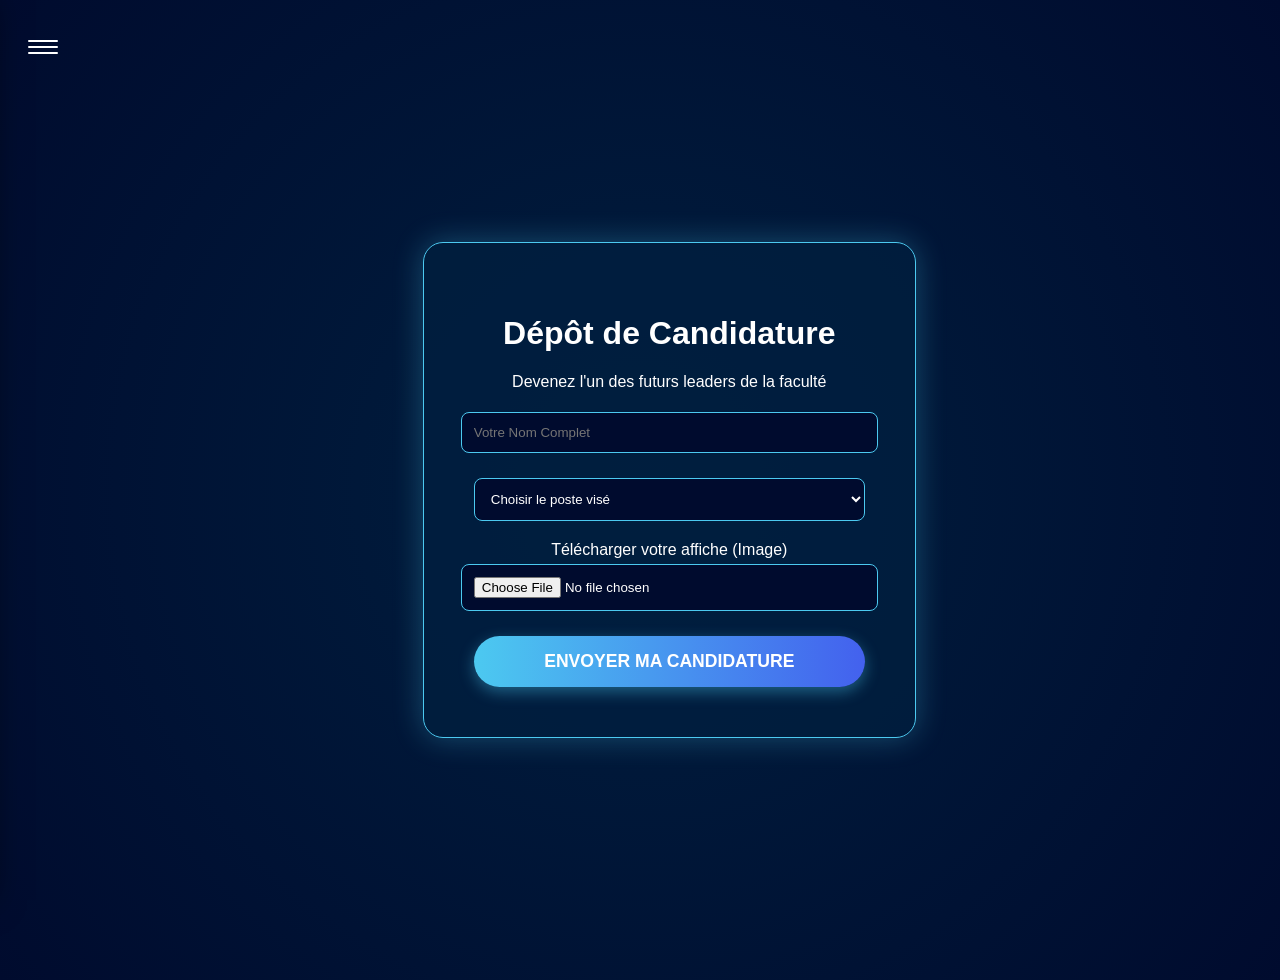
==== candidature.html @ 85ad514e "Add files via upload" ====
<!DOCTYPE html>
<html lang="en">
<head>
    <meta charset="UTF-8">
    <meta name="viewport" content="width=device-width, initial-scale=1.0">
    <link rel="stylesheet" href="style.css">
    <title>Document</title>
</head>
<body class="page-candidature">
    <!-- Bouton Burger -->
    <div id="burger-icon" class="fade-loop" onclick="toggleMenu()">
        <span></span>
        <span></span>
        <span></span>
    </div>

    <!-- Menu latéral -->
    <nav id="side-nav">
        <div class="nav-header">E-VOTE FASI</div>
        <ul>
            <li><a href="index.html">Accueil</a></li>
            <li><a href="vote.html">Voter</a></li>
            <li><a href="propagande.html">Propagande</a></li>
            <li><a href="communique.html">Communiqué</a></li>
            <li><a href="candidature.html">Candidature</a></li>
        </ul>
    </nav>
    <main class="hero-section welcome-section">
        <!-- Formulaire de candidature -->
        <div class="form-container fade-loop">
            <h1>Dépôt de Candidature</h1>
            <p class="fasi-subtitle">Devenez l'un des futurs leaders de la faculté</p>

            <form id="candidateForm">
                <div class="input-group">
                    <input type="text" id="nom" placeholder="Votre Nom Complet" required>
                </div>
                
                <div class="input-group">
                    <select id="poste" required>
                        <option value="" disabled selected>Choisir le poste visé</option>
                        <option value="CP">Chef de Promotion (CP)</option>
                        <option value="CPA">Chef de Promotion Adjoint (CPA)</option>
                        <option value="Prefac">Président Facultaire (Prefac)</option>
                        <option value="Aumonier">Aumônier</option>
                    </select>
                </div>

                <div class="input-group">
                    <label for="photo">Télécharger votre affiche (Image)</label>
                    <input type="file" id="photo" accept="image/*" required>
                </div>

                <button type="submit" class="btn-submit">ENVOYER MA CANDIDATURE</button>
            </form>
        </div>
    </main>

    <script src="script.js"></script>
</body>
</html>
---- style.css ----
body {
    font-family: Arial, sans-serif;
    background: #000133;
}
/* Fleche retour*/
.btn-retour-global{
    position: fixed;
    top: 20px;
    left: 20px;
    z-index: 2000;
    display: flex;
    align-items: center;
    gap: 10px;
    padding: 10px 20px;
    background: none;
    backdrop-filter: blur(5px);
    border:none;
    border-radius: 30px;
    color: white;
    text-decoration: none;
    font-weight: bold;
    transition: 0.3s;
    cursor: pointer;
}
.btn-retour-global:hover{
   opacity: 1;
   transform: translateX(-5px);
}
.fleche{
    font-size: 20px;
}
/* menu-burger */
#side-nav{
    position: fixed;
    top: 0;
    left: -300px;
    width: 280px;
    height: 100%;
    background:rgba(255, 255, 225, 0.05);
    backdrop-filter: blur(15px);
    border-right: 1px solid rgba(0, 153, 255, 0.3);
    z-index: 10000;
    transition: 0.4s cubic-bezier(0.4,0,0.2,1);
    box-shadow: 10px 0 30px rgba(0, 0, 0, 0.5);
}
#side-nav.active{
    left: 0;
}
.nav-header{
    padding: 30px 20px;
    font-size: 1.4rem;
    font-weight: bold;
    color: #0099ff;
    display: flex;
    justify-content: space-between;
    align-items: center;
    border-bottom: 1px solid rgba(255, 255, 255, 0.5);
}
.close-menu{
    font-size: 30px;
    cursor: pointer;
    color: white;
}
#side-nav ul{
    list-style: none;
    padding: 20px 0;
}
#side-nav ul li a{
    display: block;
    padding: 15px 25px;
    color: white;
    text-decoration: none;
    font-size: 1.1rem;
    transition: 0.3;
    border-left: 4px solid transparent;
}
#side-nav ul li a:hover{
    background: rgba(0, 153, 255, 0.15);
    color: #0099ff;
    border-left: 4px solid #0099ff;
    padding-left: 35px;
}
#burger-icon{
    position: fixed;
    top: 20px;
    left: 20px;
    cursor: pointer;
    z-index: 9000;
    background: none;
    padding: 8px;
    border-radius: 8px;
    display: flex;
    flex-direction: column;
    justify-content: center;
    gap: 4px;
    width: 38px;
    height: 38px;
}
#burger-icon span{
    display: block;
    width: 30px;
    height: 2px;
    background-color: white;
    border-radius: 10px;
    transition: 0.3s;
}

h1 {
    
    text-align: center;
}

p {
    color: white;
    text-align: center;
}

h2 {
    color: white;
    text-align: center;
}

h3 {
    color: white;
    text-align: center;
}

h4 {
    color: white;
    text-align: center;
}
.navigation-container{
    display: flex;
    justify-content: center;
    align-items: center;
    width: 100%;
    margin-top: 50px;
    gap: 20px;
}
.category-wrapper{
    width: 350px;
    margin: 0 auto;
    overflow: hidden;
    display: block;
}
.category-menu{
    display: flex;
    gap: 15px;
    overflow-x: auto;
    scroll-behavior: smooth;
    padding: 20px;
    white-space: nowrap;
    padding: 10px;
    scrollbar-width: none;
    justify-content: flex-start;
}
.category-menu::-webkit-scrollbar{
    display: none;
}
.nav-btn{
    background-color: rgba(255, 255, 255, 0.1);
    backdrop-filter: blur(5px);
    color: white;
    border: 1px solid rgba(0, 153,255, 0.5);
    text-decoration: none;
    padding: 12px 35px;
    border-radius: 50px;
    font-weight: bold;
    white-space: nowrap;
    transition: 0.3s ease;
    cursor: pointer;
    
}
.nav-btn:hover{
    background: rgba(0, 153, 255, 0.3);
    border-color: #0099ff;
    transform: scale(1.05);
}

.arrow-btn{
    background: rgba(255, 255, 255, 0.1);
    border: 2px solid rgba(0, 153, 255, 0.5);
    backdrop-filter: blur(5px);
    color: white;
    width: 50px;
    height: 50px;
    aspect-ratio: 1/1;
    border-radius: 50%;
    display: flex;
    justify-content: center;
    align-items: center;
    font-size: 20px;
    font-weight: bold;
    cursor: pointer;
   transition: 0.3s ease;
   box-shadow: 0 4px 15px rgba(0, 153, 255, 0.2);
}
.arrow-btn:hover{
    background: rgba(0, 153, 255, 0.3);
    border-color: #0099ff;
    transform: scale(1.1);
    box-shadow: 0 0 20px rgba(0, 153, 255, 0.5);
}

.container {
    width: 80%;
    margin: auto;
    overflow: hidden;
    position: relative;
    justify-content: center;
    
}
.slider {
    display: flex;
    transition: transform 0.4 ease-in-out;
   
}

.grid-container {
    display: flex;
    flex-wrap: wrap;
    justify-content: center;
    gap: 200px;
    padding: 10px;
    align-items: flex-start;
}

.card {
    background: rgba(255, 255, 255, 0.1);
    border-radius: 10px rgba(0, 0, 0, 0.1);
    width: 250px;
    padding: 15px;
    box-shadow: 0 2px 8px rgb(1, 193, 252);
    border: 1px solid rgba(1, 193, 252, 0.3);
    position: relative;
    
}

.card img {
    width: 100%;
    border-radius: 10px;
}
@media (max-width:768px){
    .grid-container{
        flex-direction: column;
        align-items: center;
        gap: 30px;
    }
    .card{
        width: 250px;
    }
}
button {
    flex: 0 0 auto;
    background: linear-gradient(45deg, #0044cc, #0099ff);
    color: white;
    border: none;
    border-radius: 25px;
    padding: 12px 20px;
    font-size: 16px;
    cursor: pointer;
    transition: 0.3s;
    min-width: 140px;
    text-align: center;
 }

 a {
    text-decoration: none;
    color: white;
}
.btn-envoyer{
    margin-top: 20px;
    width: 80%;
    padding: 12px;
    background-color: #0099ff;
    border: none;
    border-radius: 25px;
    color: white;
    font-weight: bold;
    cursor: pointer;
    box-shadow: 0 4px 15px rgba(0, 153, 255, 0.3);
}

/* Fond noir transparent qui couvre tout l'écran formulaire*/
.modal-overly {
    position: fixed;
    top: 0;
    left: 0;
    width: 100%;
    height: 100%;
    background-color: rgba(0, 0, 0, 0.8); /* Noir transparent */
    display: flex;
    justify-content: center;
    align-items: center;
    z-index:10000; /* Toujours au-dessus */
}

/* La boîte blanche (ou sombre) au centre */
.modal-content {
    background: rgba(28, 28, 28, 0.4); 
    backdrop-filter: blur(10px);
    margin: auto;
    padding: 30px;
    border-radius: 15px;
    width: 90%;
    max-width: 400px;
    display: flex;
    position: relative;
    flex-direction: column;
    align-items: center;
    text-align: center;
    border: 2px solid #0099ff; /* Bordure bleue comme tes boutons */
    box-shadow: 0 0 20px rgba(0, 153, 255, 0.5);
    
}
.input-group{
    width: 100%;
    display: flex;
    flex-direction: column;
    align-items: center;
}
.input-group input{
    width: 90%;
    margin: 5px 0;
    padding: 12px;
    border-radius: 100px;
    border: 1px solid rgba(0, 153, 255, 0.5);
    background: rgba(255,255, 255, 0.05);
    color: white;
    outline: none;
}

/* Bouton fermer (la petite croix) */
.close-btn {
    position: absolute;
    top: 10px;
    right: 20px;
    font-size: 30px;
    color: white;
    cursor: pointer;
}

/* Cache la modale par défaut */
.hidden {
    display: none !important;
}

/* Fond avec un dégradé plus riche */
.index {
    background: radial-gradient(circle at center, #001f3f, #000510);
    color: white;
    font-family: 'Segoe UI', sans-serif;
    margin: 0;
    min-height: 100vh;
    display: flex;
    justify-content: center;
    align-items: center;
    overflow-y: auto; /* Pour pouvoir scroller si besoin */
}

.main-container {
    text-align: center;
    width: 90%;
    max-width: 1000px;
    padding: 20px;
}

/* Titre stylé */
.main-title {
    font-size: 4.5rem;
    letter-spacing: 4px;
    margin-bottom: 0;
    background: linear-gradient(to right, #4cc9f0, #ffffff);
    
    -webkit-text-fill-color: transparent;
}

.divider {
    width: 60px;
    height: 4px;
    background: #4cc9f0;
    margin: 20px auto;
}

/* Grille de cartes */
.grid-actions {
    display: grid;
    grid-template-columns: 1fr;
    gap: 25px;
    margin-top: 50px;
}
@media(min-width: 1024px) {
.grid-actions {
grid-template-columns: repeat(4,1fr);
 } 
}

.action-card {
    background: rgba(255, 255, 255, 0.05);
    padding: 30px;
    border-radius: 20px;
    text-decoration: none;
    color: white;
    border: 1px solid rgba(76, 201, 240, 0.2);
    transition: 0.3s;
}

.action-card:hover {
    background: rgba(76, 201, 240, 0.1);
    transform: translateY(-10px);
    border-color: #4cc9f0;
    box-shadow: 0 10px 30px rgba(76, 201, 240, 0.2);
}

/* Style pour les Communiqués */
.news-item {
    background: #001f3f;
    margin: 15px auto;
    padding: 20px;
    max-width: 600px;
    border-left: 5px solid #4cc9f0;
    text-align: left;
}

.date { 
    color: #4cc9f0; 
    font-size: 0.8rem; 
}
/* Fond de la page */
body {
    background: radial-gradient(circle, #001f3f 0%, #000b2e 100%) !important;
    margin: 0;
    padding: 0;
    min-height: 100vh;
    overflow-y: flex;
    flex-direction: column;
    align-items: center;
    color: white;
    
}
.page-candidature{
    margin: 0;
    padding: 40px;
    min-height: 100vh;
    overflow-y: auto;
    display: flex;
    justify-content: center;
    align-items: center;
    flex-direction: column;
}
.page-candidature .form-container{
    background: rgba(0, 31, 63, 0.8);
    padding: 50px;
    border-radius: 20px;
    border: 1px solid #4cc9f0;
    width: 90%;
    max-width: 500px;
    box-shadow: 0 0 30px rgba(76, 201, 240, 0.3);
    margin-top: 40px;
    margin-bottom: 40px;
}


.welcome-section {
    animation: breathEffect 4s infinite ease-in-out; 
    text-align: center;
}

/* Container du formulaire */
.form-container {
    background: rgba(0, 31, 63, 0.8);
    padding: 40px;
    border-radius: 20px;
    border: 1px solid #4cc9f0;
    width: 90%;
    max-width: 500px;
    box-shadow: 0 0 30px rgba(76, 201, 240, 0.3);
}

.input-group { 
    margin-bottom: 20px; 
    text-align: left; 
}

.input-group input, .input-group select {
    width: 100%;
    padding: 12px;
    background: #000b2e;
    border: 1px solid #4cc9f0;
    color: white;
    border-radius: 8px;
}

/* STYLE DU BOUTON CANDIDATURE */
.btn-submit {
    background: linear-gradient(90deg, #4cc9f0, #4361ee);
    color: white;
    border: none;
    padding: 15px 30px;
    font-size: 1.1rem;
    font-weight: bold;
    border-radius: 50px;
    cursor: pointer;
    width: 100%;
    transition: 0.3s;
    box-shadow: 0 5px 15px rgba(76, 201, 240, 0.4);
    text-transform: uppercase;
}

.btn-submit:hover {
    transform: translateY(-3px) scale(1.05);
    box-shadow: 0 8px 25px rgba(76, 201, 240, 0.6);
}

.btn-submit:active { 
    transform: scale(0.98); 
}
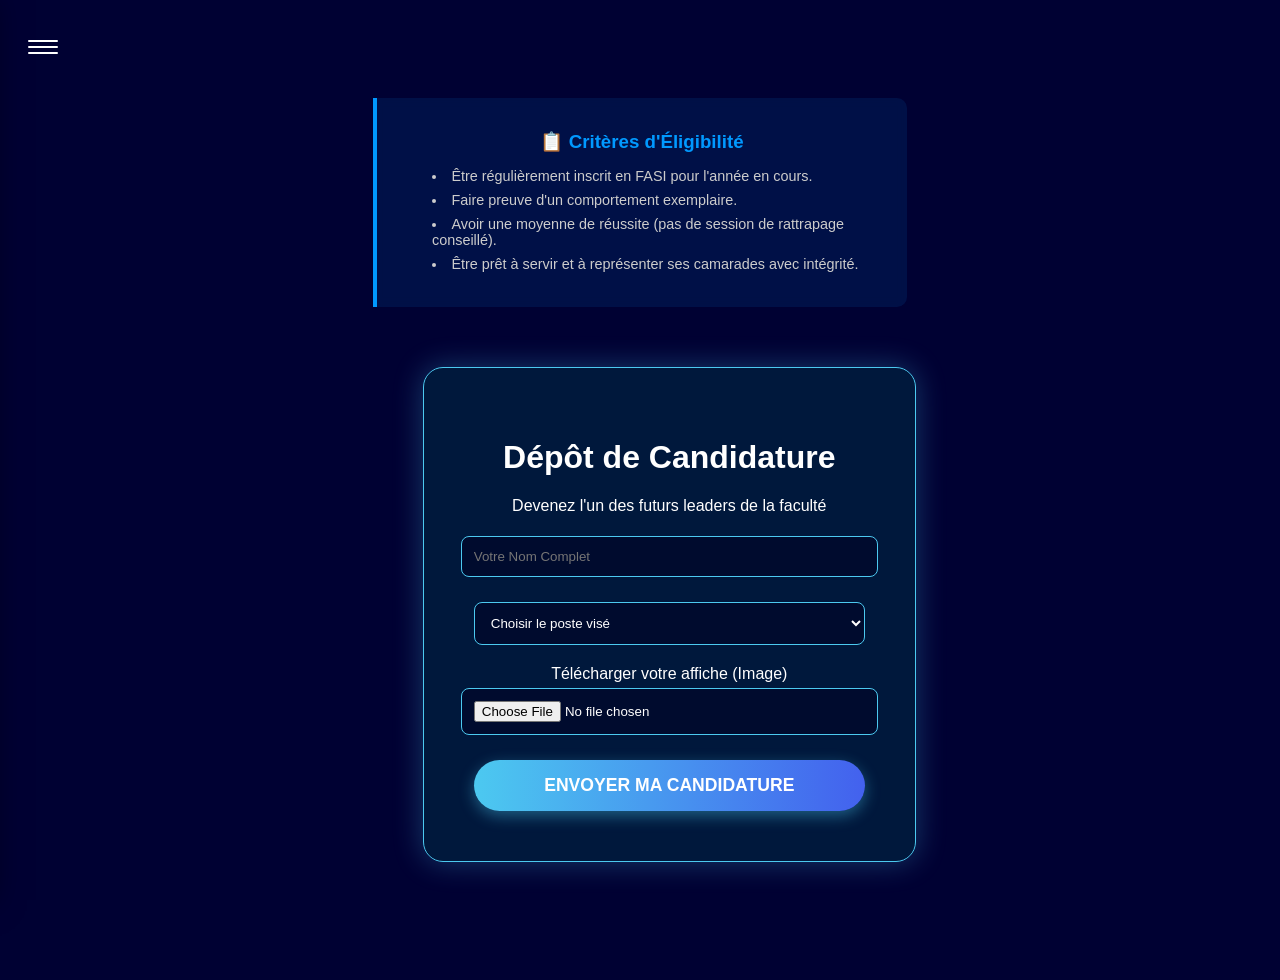
==== commit 8206d5c8: "Add files via upload" ====
--- a/candidature.html
+++ b/candidature.html
@@ -25,6 +25,15 @@
             <li><a href="candidature.html">Candidature</a></li>
         </ul>
     </nav>
+    <div class="criteres-box">
+    <h3 style="color: #0099ff; margin-bottom: 10px;">📋 Critères d'Éligibilité</h3>
+    <ul style="color: #ccc; font-size: 0.9rem; text-align: left; margin-bottom: 20px;">
+        <li>Être régulièrement inscrit en FASI pour l'année en cours.</li>
+        <li>Faire preuve d'un comportement exemplaire.</li>
+        <li>Avoir une moyenne de réussite (pas de session de rattrapage conseillé).</li>
+        <li>Être prêt à servir et à représenter ses camarades avec intégrité.</li>
+    </ul>
+</div>
     <main class="hero-section welcome-section">
         <!-- Formulaire de candidature -->
         <div class="form-container fade-loop">
--- a/style.css
+++ b/style.css
@@ -37,7 +37,7 @@
     left: -300px;
     width: 280px;
     height: 100%;
-    background:rgba(255, 255, 225, 0.05);
+    background: #000133;
     backdrop-filter: blur(15px);
     border-right: 1px solid rgba(0, 153, 255, 0.3);
     z-index: 10000;
@@ -135,25 +135,34 @@
     justify-content: center;
     align-items: center;
     width: 100%;
-    margin-top: 50px;
-    gap: 20px;
-}
-.category-wrapper{
-    width: 350px;
-    margin: 0 auto;
-    overflow: hidden;
-    display: block;
-}
+    max-width: 1200px;
+    margin: 20px auto;
+    position: relative;
+    gap: 10px;
+}
+
 .category-menu{
-    display: flex;
-    gap: 15px;
-    overflow-x: auto;
-    scroll-behavior: smooth;
-    padding: 20px;
-    white-space: nowrap;
-    padding: 10px;
-    scrollbar-width: none;
-    justify-content: flex-start;
+   display: flex;
+   gap: 15px;
+   overflow-x: auto;
+   scroll-behavior: smooth;
+   padding: 10px  20px;
+   white-space: nowrap;
+   padding: 10px;
+   flex: 1;
+   width: 100%;
+   scrollbar-width: none;
+   justify-content: flex-start;
+   align-items: center;
+   -webkit-overflow-scrolling: touch;
+
+}
+.category-menu .nav-btn{
+    flex-shrink: 0;
+    display: inline-block;
+    min-width: max-content;
+   
+   
 }
 .category-menu::-webkit-scrollbar{
     display: none;
@@ -202,6 +211,7 @@
     transform: scale(1.1);
     box-shadow: 0 0 20px rgba(0, 153, 255, 0.5);
 }
+
 
 .container {
     width: 80%;
@@ -348,7 +358,7 @@
 
 /* Fond avec un dégradé plus riche */
 .index {
-    background: radial-gradient(circle at center, #001f3f, #000510);
+    background:#000133 ;
     color: white;
     font-family: 'Segoe UI', sans-serif;
     margin: 0;
@@ -429,7 +439,7 @@
 }
 /* Fond de la page */
 body {
-    background: radial-gradient(circle, #001f3f 0%, #000b2e 100%) !important;
+    background: #000133;
     margin: 0;
     padding: 0;
     min-height: 100vh;
@@ -515,4 +525,77 @@
 
 .btn-submit:active { 
     transform: scale(0.98); 
-}+}
+.criteres-box {
+    background: rgba(0, 153, 255, 0.1);
+    border-left: 4px solid #0099ff;
+    padding: 15px;
+    margin: 20px auto;
+    max-width: 500px; /* Aligné avec la largeur de ton formulaire */
+    border-radius: 0 10px 10px 0;
+    backdrop-filter: blur(5px);
+}
+
+.criteres-box li {
+    margin-bottom: 8px;
+    list-style-position: inside;
+}
+@media (max-width: 768px){
+    .grid-container,.main-container{
+        display: flex;
+        flex-direction: column;
+        align-items: center;
+        padding: 10px;
+        width: 100%;
+    }
+    .card{
+        width: 90%;
+        margin: 10px auto;
+    }
+    .card img{
+        width: 100%;
+        height: auto;
+    }
+}
+@media (max-width: 768px){
+    .modal-content{
+        width: 95%;
+        padding: 20px 15px;
+        margin: 10% auto;
+    }
+    .input-group input{
+        width: 100%;
+        font-size: 16px;
+    }
+    h3{
+        font-size: 1.2rem;
+    }
+}
+@media (max-width: 768px){
+    #burger-icon{
+        display: flex;
+    }
+    .category-menu {
+        display: flex;
+        justify-content: center;
+        align-items: center;
+        width: 100%;
+    }
+}
+@media(max-width: 768px){
+    .category-menu{
+        justify-content:flex-start ;
+        width: 100%;
+        padding: 10px 20px;
+    }
+    .h1{
+        font-size: 1.5rem;
+        text-align: center;
+    }
+    .arrow-btn{
+        display: none;
+    }
+    .navigation-container{
+        gap: 0;
+    }
+}
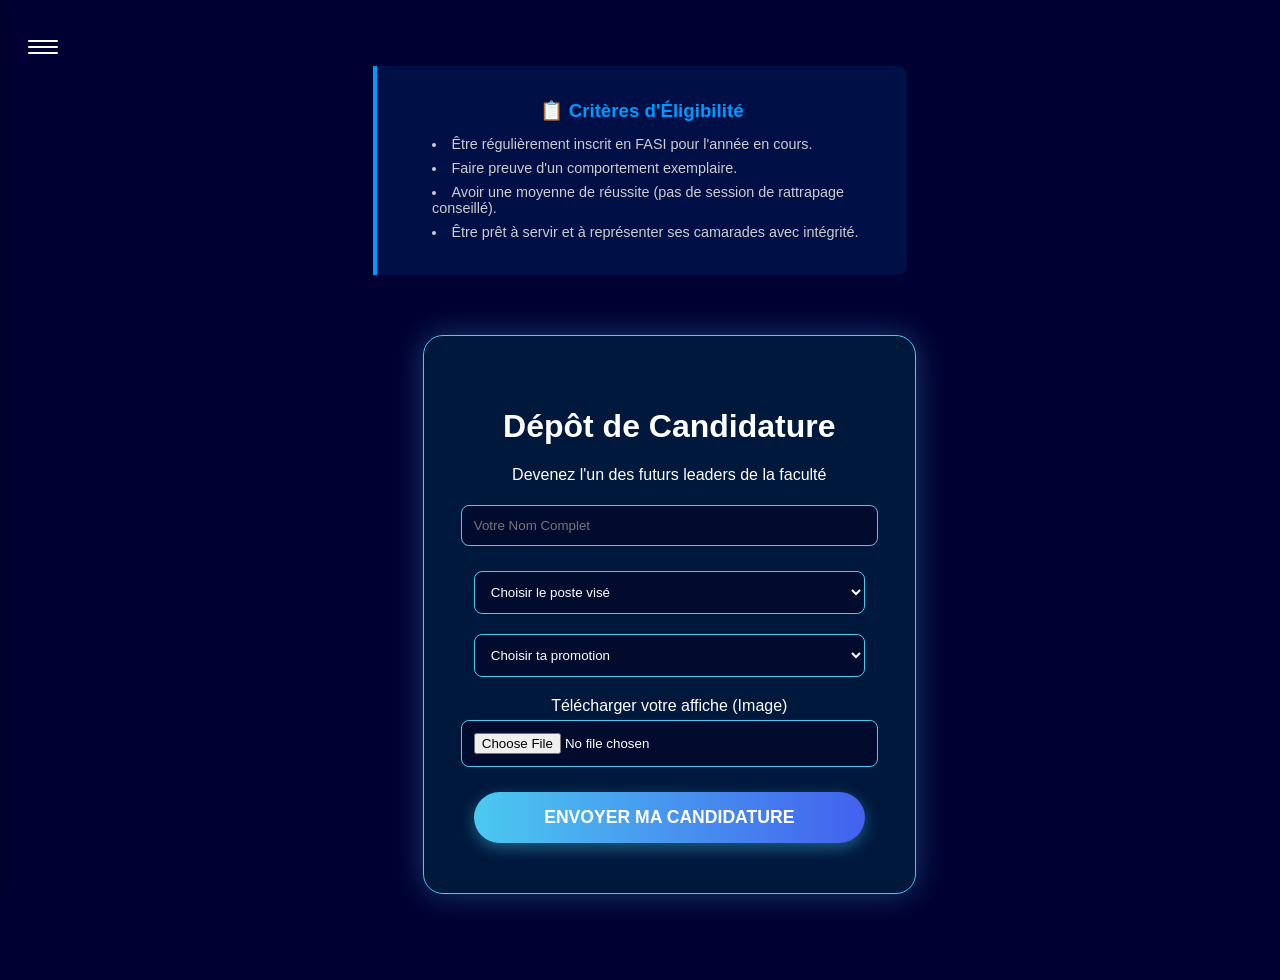
==== commit 840b6bef: "Add files via upload" ====
--- a/candidature.html
+++ b/candidature.html
@@ -39,29 +39,38 @@
         <div class="form-container fade-loop">
             <h1>Dépôt de Candidature</h1>
             <p class="fasi-subtitle">Devenez l'un des futurs leaders de la faculté</p>
+            <form action="traitement_candidature.php" method="post" enctype="multipart/form-data">
+    <div class="input-group">
+        <input type="text" id="nom" name="nom" placeholder="Votre Nom Complet" required>
+    </div>
 
-            <form id="candidateForm">
-                <div class="input-group">
-                    <input type="text" id="nom" placeholder="Votre Nom Complet" required>
-                </div>
-                
-                <div class="input-group">
-                    <select id="poste" required>
-                        <option value="" disabled selected>Choisir le poste visé</option>
-                        <option value="CP">Chef de Promotion (CP)</option>
-                        <option value="CPA">Chef de Promotion Adjoint (CPA)</option>
-                        <option value="Prefac">Président Facultaire (Prefac)</option>
-                        <option value="Aumonier">Aumônier</option>
-                    </select>
-                </div>
+    <div class="input-group">
+        <select id="poste" name="poste" required>
+            <option value="" disabled selected>Choisir le poste visé</option>
+            <option value="CP">Chef de Promotion (CP)</option>
+            <option value="CPA">Chef de Promotion Adjoint (CPA)</option>
+            <option value="Prefac">Président Facultaire (Prefac)</option>
+            <option value="Président">Président</option>
+        </select>
+    </div>
 
-                <div class="input-group">
-                    <label for="photo">Télécharger votre affiche (Image)</label>
-                    <input type="file" id="photo" accept="image/*" required>
-                </div>
+    <div class="input-group">
+        <select id="promotion" name="promotion" required>
+            <option value="" disabled selected>Choisir ta promotion</option>
+            <option value="L1LMD">L1LMD</option>
+            <option value="L2LMD">L2LMD</option>
+            <option value="L3LMD">L3LMD</option>
+            <option value="L4LMD">L4LMD</option>
+        </select>
+    </div>
 
-                <button type="submit" class="btn-submit">ENVOYER MA CANDIDATURE</button>
-            </form>
+    <div class="input-group">
+        <label for="photo">Télécharger votre affiche (Image)</label>
+        <input type="file" id="photo" name="photo" accept="image/*" required>
+    </div>
+
+    <button type="submit" class="btn-submit">ENVOYER MA CANDIDATURE</button>
+</form>
         </div>
     </main>
 
--- a/style.css
+++ b/style.css
@@ -382,7 +382,6 @@
     letter-spacing: 4px;
     margin-bottom: 0;
     background: linear-gradient(to right, #4cc9f0, #ffffff);
-    
     -webkit-text-fill-color: transparent;
 }
 
@@ -549,8 +548,13 @@
         width: 100%;
     }
     .card{
-        width: 90%;
+         width: auto;
+        max-width: 220px;
         margin: 10px auto;
+        padding: 15px;
+        display: flex;
+        flex-direction: column;
+        align-items: center;  
     }
     .card img{
         width: 100%;
